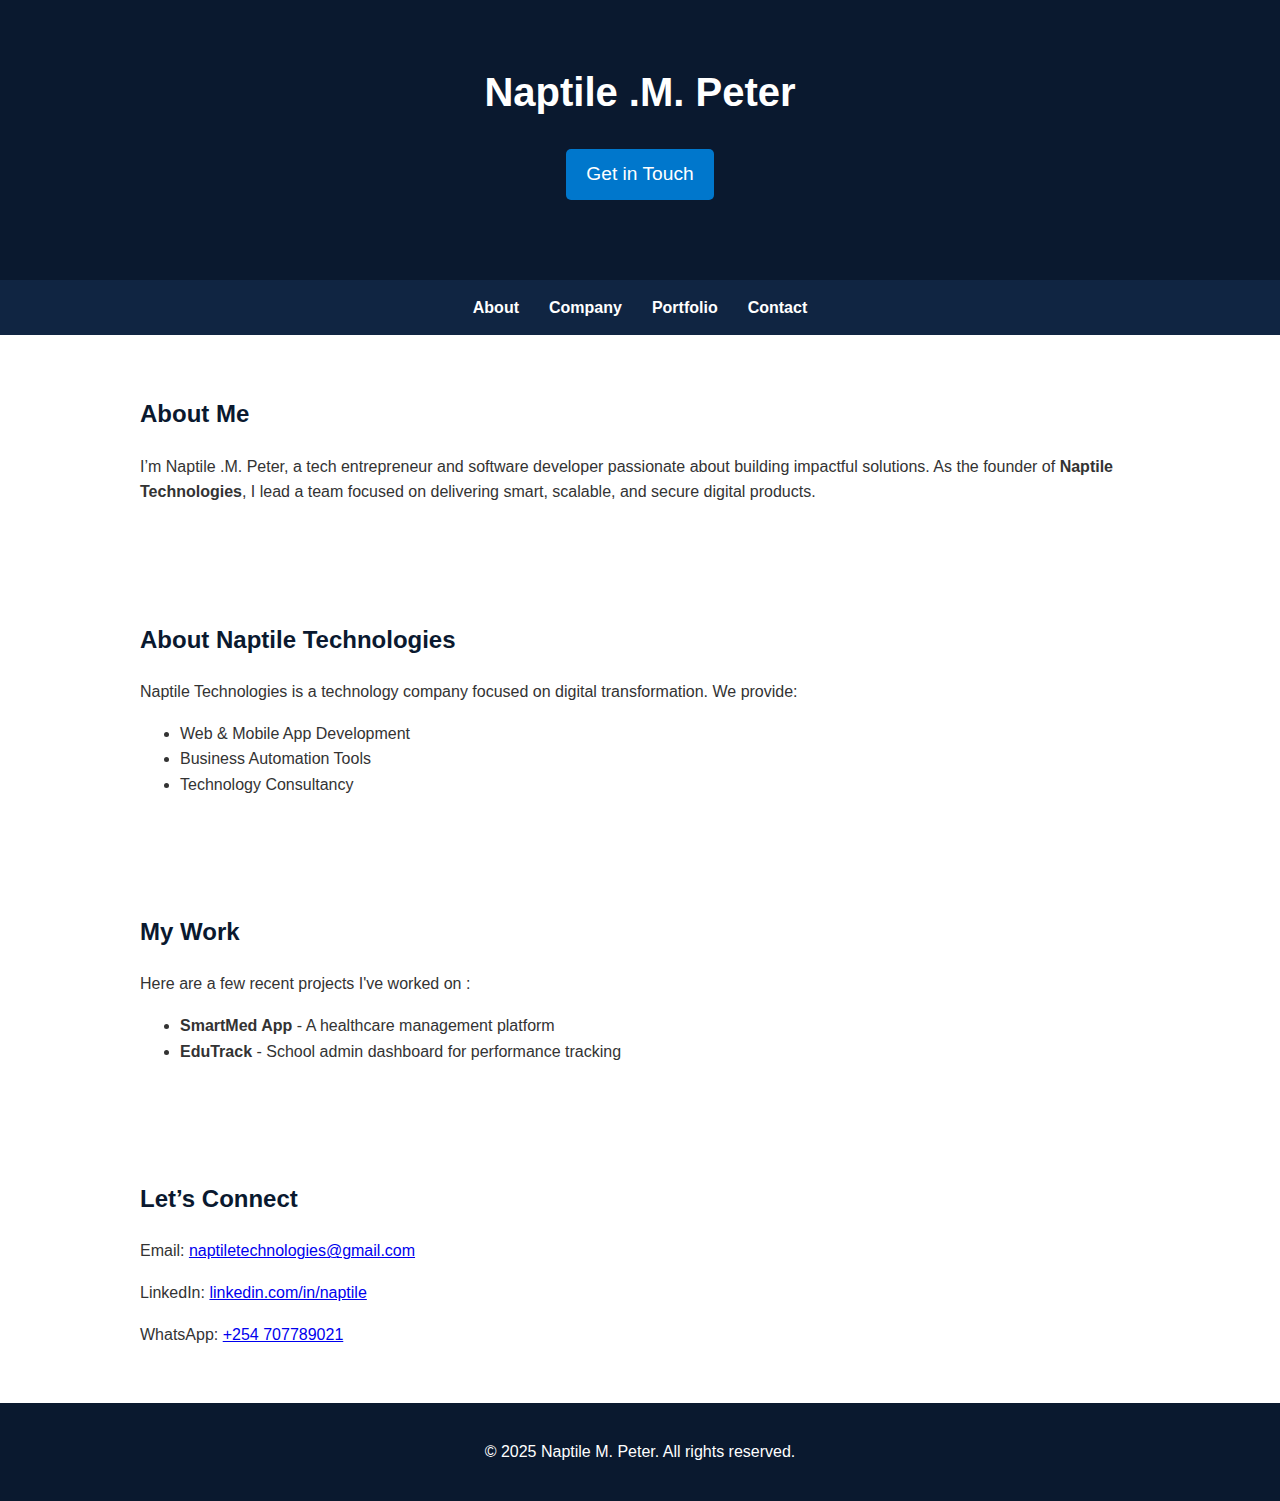
==== index.html @ d5d35d51 "Update index.html" ====
<!DOCTYPE html>
<html lang="en">
<head>
  <script type="application/ld+json">
[
  {
    "@context": "https://schema.org",
    "@type": "Organization",
    "name": "Naptile Technologies",
    "url": "https://naptile.github.io/Naptiletechnologies-website",
    "logo": "#",
    "founder": {
      "@type": "Person",
      "name": "Naptile .M. Peter"
    },
    "sameAs": [
      "https://www.linkedin.com/in/naptile-peter-01032930b/",
    
    ]
  },
  {
    "@context": "https://schema.org",
    "@type": "Person",
    "name": "Naptile .M. Peter",
    "jobTitle": "Founder & CEO",
    "worksFor": {
      "@type": "Organization",
      "name": "Naptile Technologies",
      "url": "https://naptile.github.io/Naptiletechnologies-website"
    },
    "url": "https://naptile.github.io/Naptile-Peter-profile/",
    "sameAs": [
     "https://www.linkedin.com/in/naptile-peter-01032930b/"
    ]
  }
]
</script>

  <meta name="google-site-verification" content="GhvJKPeCLKpexzadxJkOiY4GL0xMhuyUFRlCA2ldtqQ" />
  <meta name="description" content=Discover the professional profile of Naptile .M. Peter — founder of Naptile Technologies. Explore his journey in tech innovation, leadership, and business development.>

  <meta charset="UTF-8" />
  <meta name="viewport" content="width=device-width, initial-scale=1.0" />
  <title>Naptile .M. Peter | Founder - Naptile Technologies</title>
  <link rel="stylesheet" href="main.css">
 
</head>
<body>

  <header>
    <h1>Naptile .M. Peter</h1>
    <p><a href="ceo.html>Founder & CEO, Naptile Technologies</a> </p>
    <a href="#contact" class="cta">Get in Touch</a>
  </header>

  <nav>
    <a href="https://naptile.github.io/Naptiletechnologies-website/about.html">About</a>
    <a href="https://naptile.github.io/Naptiletechnologies-website/">Company</a>
    <a href="#portfolio">Portfolio</a>
    <a href="https://naptile.github.io/Naptiletechnologies-website/contact.html">Contact</a>
  </nav>

  <section id="about">
    <h2>About Me</h2>
    <p>
      I’m Naptile .M. Peter, a tech entrepreneur and software developer passionate about building impactful solutions.
      As the founder of <strong>Naptile Technologies</strong>, I lead a team focused on delivering smart, scalable, and secure digital products.
    </p>
  </section>

  <section id="company">
    <h2>About Naptile Technologies</h2>
    <p>
      Naptile Technologies is a technology company focused on digital transformation. We provide:
    </p>
    <ul>
      <li>Web & Mobile App Development</li>
      <li>Business Automation Tools</li>
      <li>Technology Consultancy</li>
    </ul>
  </section>

  <section id="portfolio">
    <h2>My Work</h2>
    <p>Here are a few recent projects I've worked on :</p>
    <ul>
      <li><strong>SmartMed App</strong> - A healthcare management platform</li>
      <li><strong>EduTrack</strong> - School admin dashboard for performance tracking</li>
    </ul>
  </section>

  <section id="contact">
    <h2>Let’s Connect</h2>
    <p>Email: <a href="mailto:naptiletechnologies@gmail.com">naptiletechnologies@gmail.com</a></p>
    <p>LinkedIn: <a href="https://www.linkedin.com/in/naptile-peter-01032930b/" target="_blank">linkedin.com/in/naptile</a></p>
    <p>WhatsApp: <a href="https://wa.me/254707789021" target="_blank">+254 707789021</a></p>
  </section>

  <footer>
    <p>© 2025 Naptile M. Peter. All rights reserved.</p>
  </footer>

</body>
</html>
---- main.css ----
body {
      font-family: Arial, sans-serif;
      margin: 0;
      padding: 0;
      line-height: 1.6;
      color: #333;
    }
    header {
      background: #0a192f;
      color: #fff;
      padding: 60px 20px;
      text-align: center;
    }
    header h1 {
      margin: 0;
      font-size: 2.5rem;
    }
    header p {
      font-size: 1.2rem;
      margin: 10px 0 20px;
    }
    nav {
      background: #102542;
      color: #fff;
      display: flex;
      justify-content: center;
      gap: 30px;
      padding: 15px;
    }
    nav a {
      color: #fff;
      text-decoration: none;
      font-weight: bold;
    }
    section {
      padding: 40px 20px;
      max-width: 1000px;
      margin: auto;
    }
    h2 {
      color: #0a192f;
    }
    footer {
      background: #0a192f;
      color: #fff;
      text-align: center;
      padding: 20px;
    }
    .cta {
      background: #0077cc;
      color: white;
      padding: 10px 20px;
      display: inline-block;
      border-radius: 5px;
      text-decoration: none;
      margin-top: 15px;
    }
  </style>
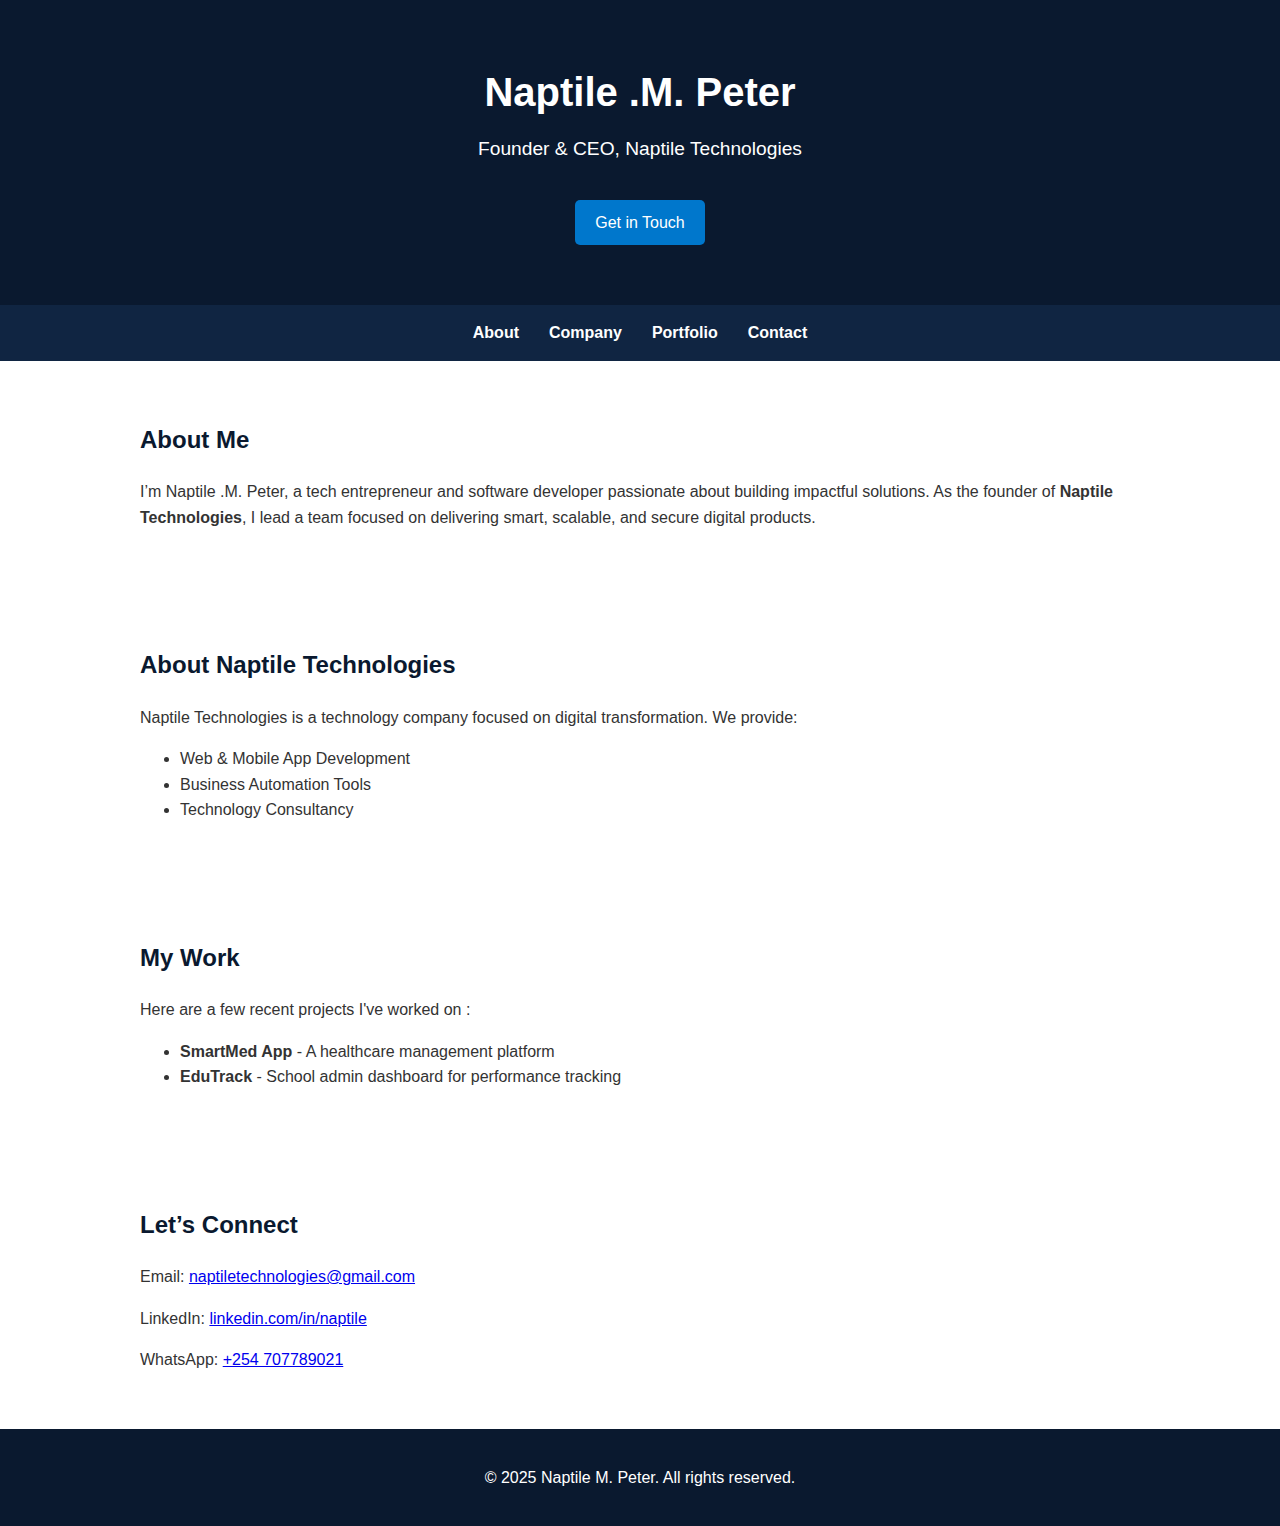
==== commit b39ecc8d: "Update index.html" ====
--- a/index.html
+++ b/index.html
@@ -49,8 +49,8 @@
 
   <header>
     <h1>Naptile .M. Peter</h1>
-    <p><a href="ceo.html>Founder & CEO, Naptile Technologies</a> </p>
-    <a href="#contact" class="cta">Get in Touch</a>
+    <p>Founder & CEO, Naptile Technologies </p>
+    <a href="contact.html" class="cta">Get in Touch</a>
   </header>
 
   <nav>
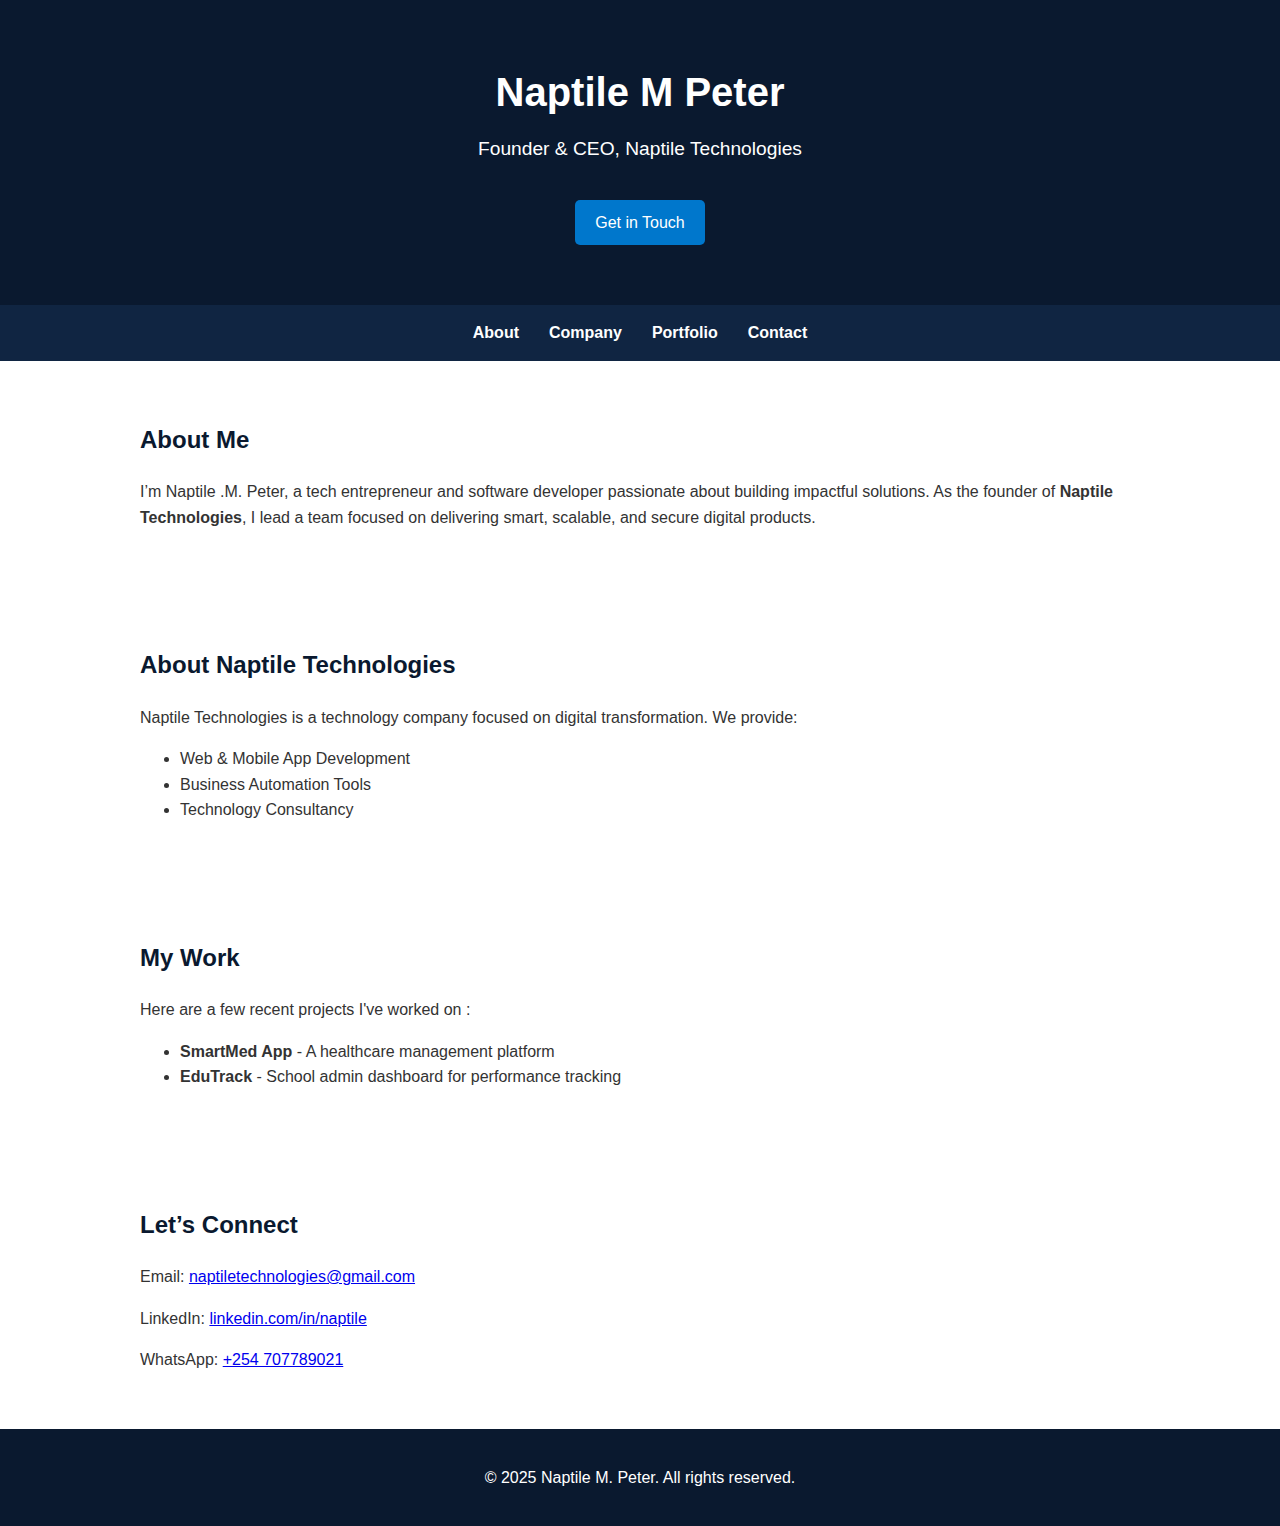
==== commit 2d8799c6: "Update index.html" ====
--- a/index.html
+++ b/index.html
@@ -41,20 +41,21 @@
 
   <meta charset="UTF-8" />
   <meta name="viewport" content="width=device-width, initial-scale=1.0" />
-  <title>Naptile .M. Peter | Founder - Naptile Technologies</title>
+  <title>Naptile M Peter | Founder - Naptile Technologies</title>
   <link rel="stylesheet" href="main.css">
+  
  
 </head>
 <body>
 
   <header>
-    <h1>Naptile .M. Peter</h1>
+    <h1>Naptile M Peter</h1>
     <p>Founder & CEO, Naptile Technologies </p>
     <a href="contact.html" class="cta">Get in Touch</a>
   </header>
 
   <nav>
-    <a href="https://naptile.github.io/Naptiletechnologies-website/about.html">About</a>
+    <a href="naptile.html">About</a>
     <a href="https://naptile.github.io/Naptiletechnologies-website/">Company</a>
     <a href="#portfolio">Portfolio</a>
     <a href="https://naptile.github.io/Naptiletechnologies-website/contact.html">Contact</a>
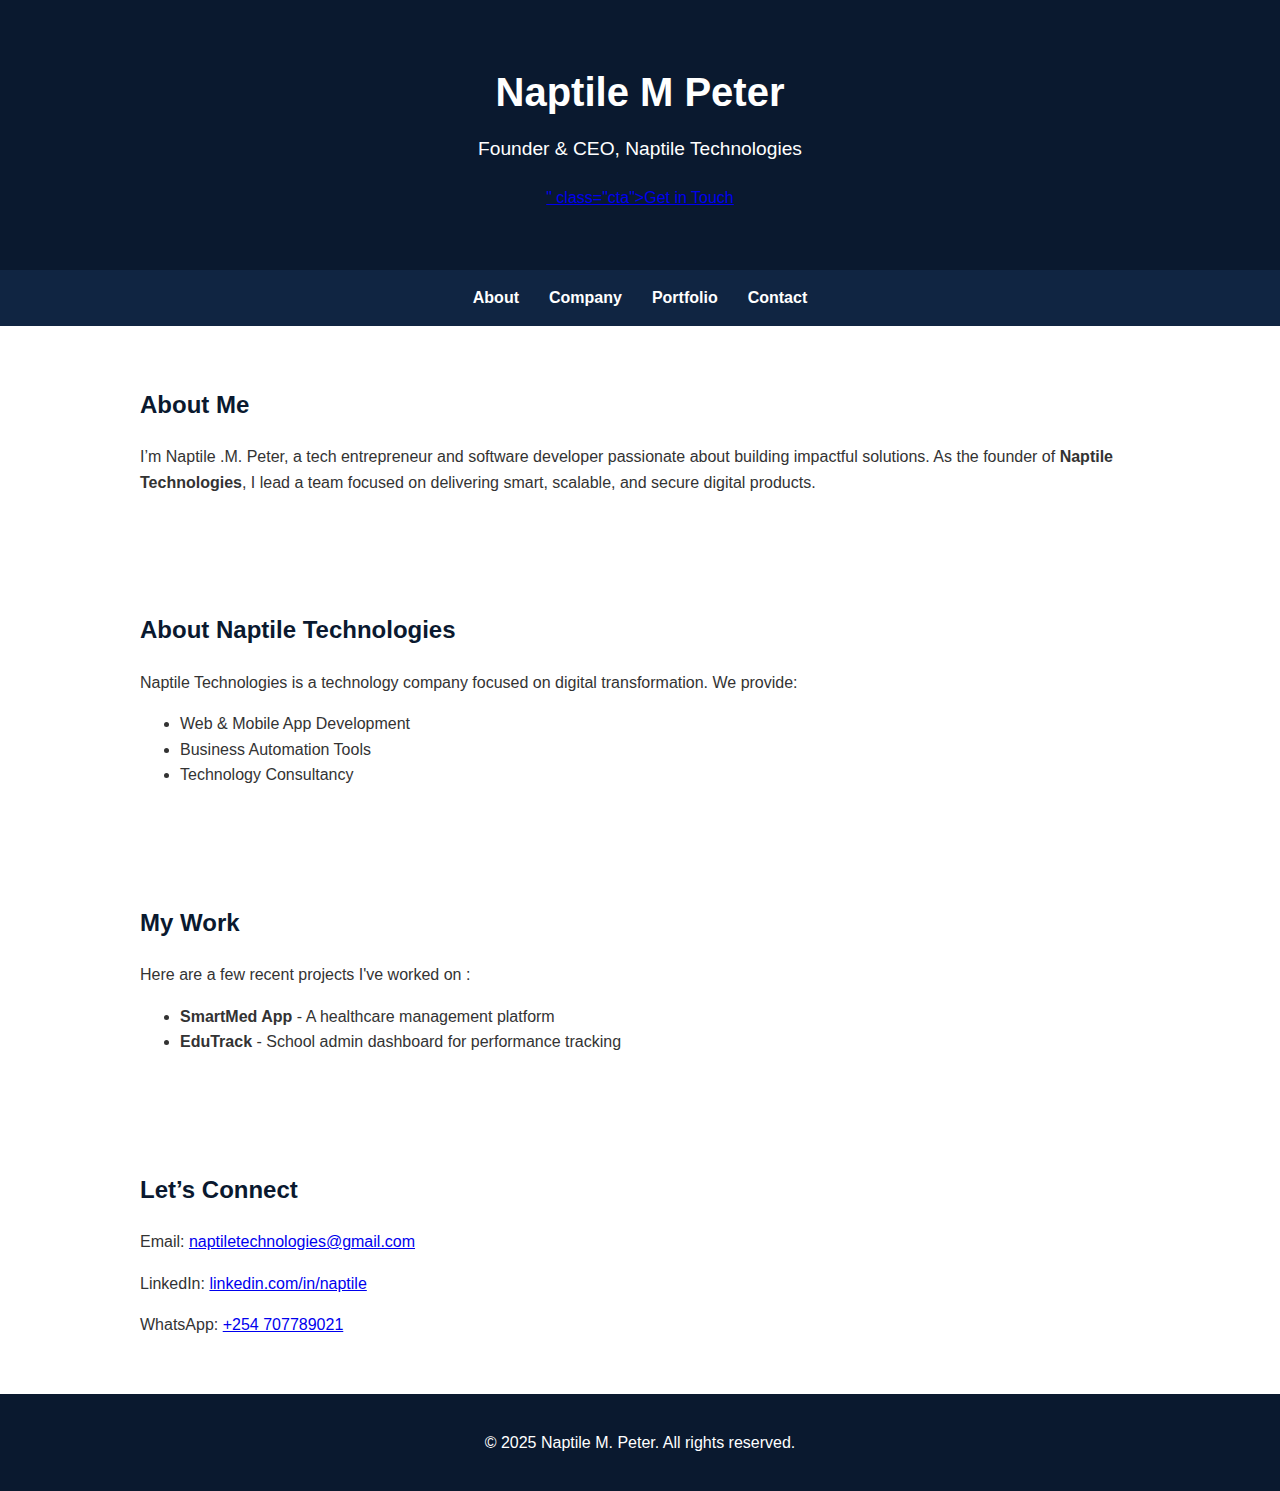
==== commit ecc7d18d: "Update index.html" ====
--- a/index.html
+++ b/index.html
@@ -51,7 +51,7 @@
   <header>
     <h1>Naptile M Peter</h1>
     <p>Founder & CEO, Naptile Technologies </p>
-    <a href="contact.html" class="cta">Get in Touch</a>
+    <a href="mailto:naptiletechnologies @gmail.com">" class="cta">Get in Touch</a>
   </header>
 
   <nav>
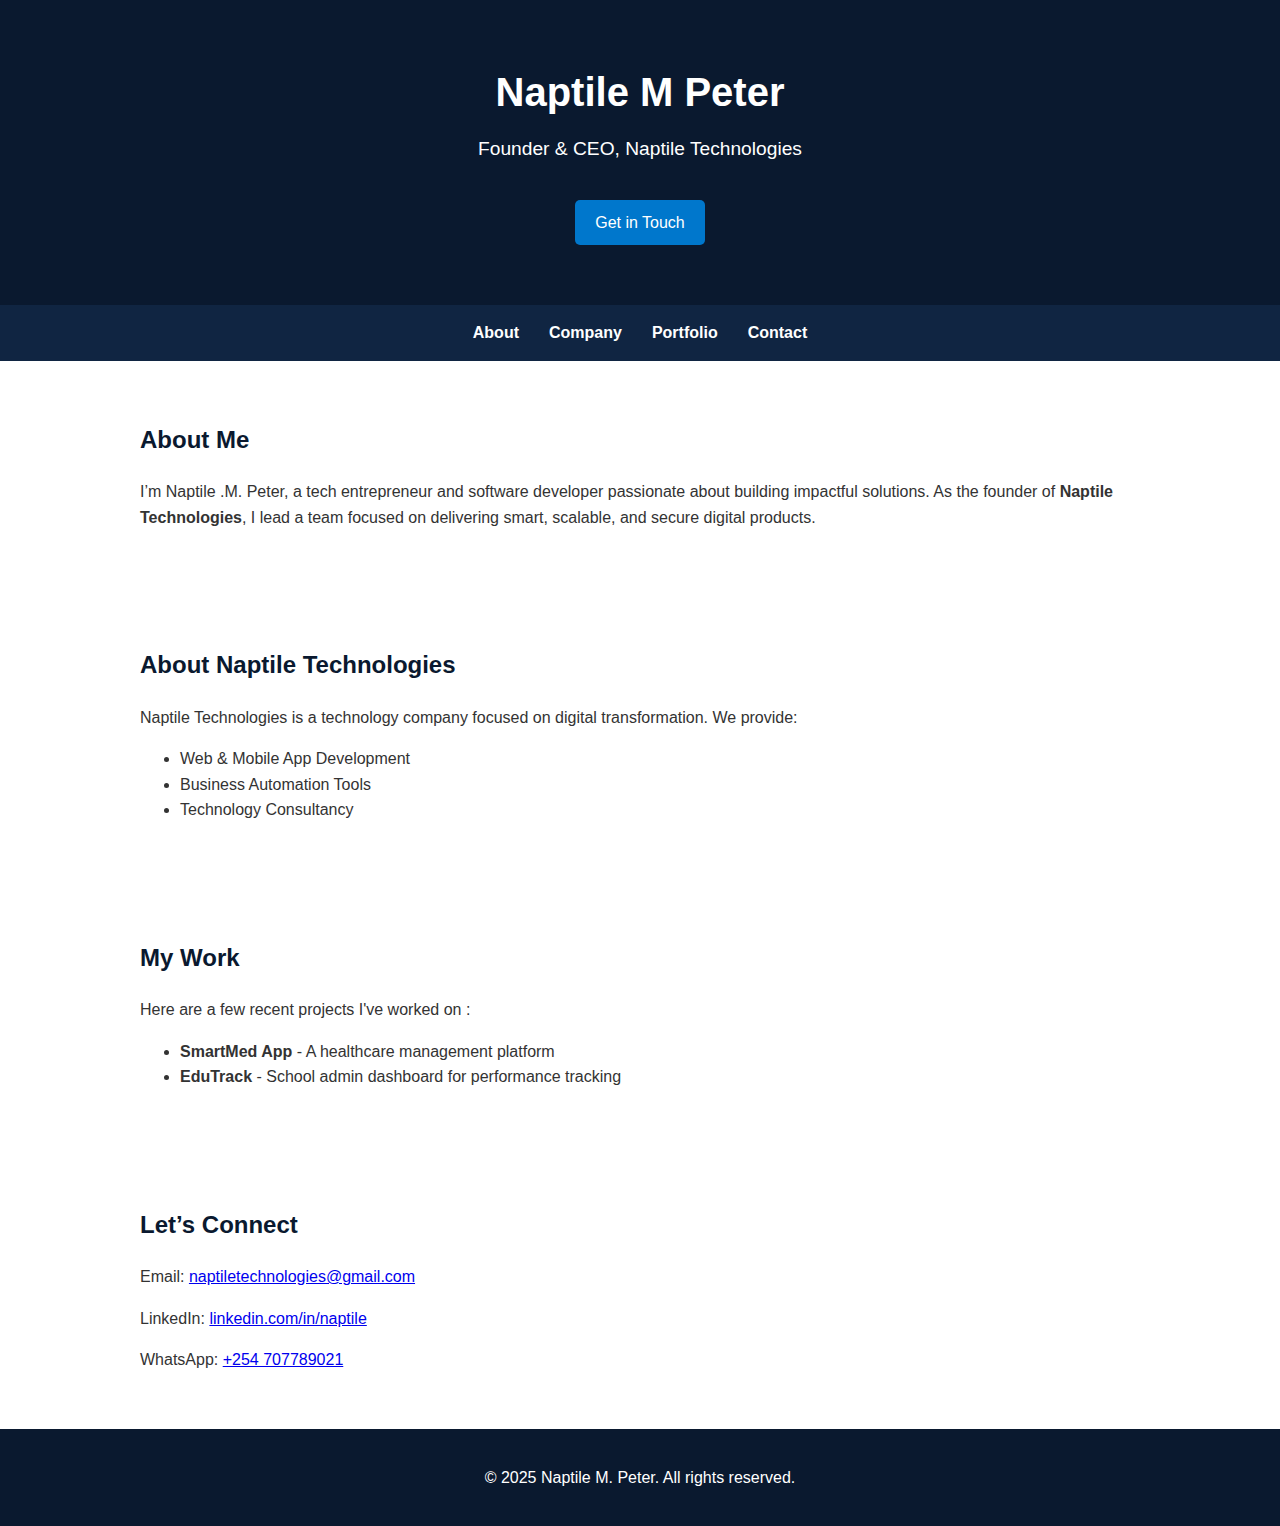
==== commit 96448521: "Update index.html" ====
--- a/index.html
+++ b/index.html
@@ -51,7 +51,7 @@
   <header>
     <h1>Naptile M Peter</h1>
     <p>Founder & CEO, Naptile Technologies </p>
-    <a href="mailto:naptiletechnologies @gmail.com">" class="cta">Get in Touch</a>
+<a href="mailto:naptiletechnologies@gmail.com" class="cta">Get in Touch</a>
   </header>
 
   <nav>
